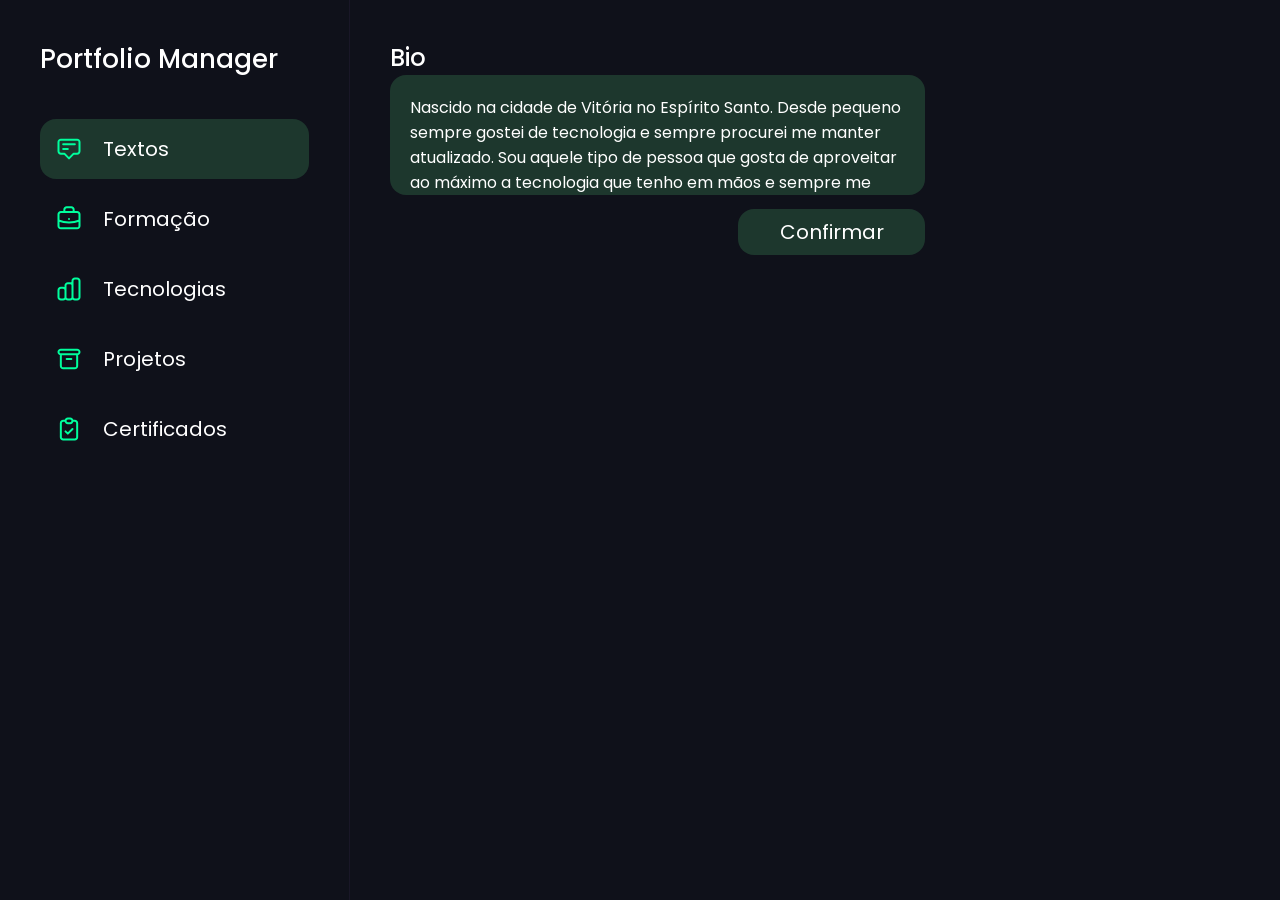
==== portfolioManager/manager.html @ 4bac6d7e "página principal do manager feita" ====
<!DOCTYPE html>
<html lang="pt-br">

<head>
    <meta charset="UTF-8">
    <meta name="viewport" content="width=device-width, initial-scale=1.0">
    <title>Portfolio manager</title>
    <link rel="stylesheet" href="portfolioManager.css">
</head>

<body>
    <div class="container">
        <div class="sidebar">
            <h1>Portfolio Manager</h1>
            <div class="pages">
                <a href="#" id="selected">
                    <img src="icons/AnnotationOutline.svg" alt="">Textos
                </a>
                <a href="pages/formacao.html">
                    <img src="icons/BriefcaseOutline.svg" alt="">Formação
                </a>
                <a href="pages/tecnologias.html">
                    <img src="icons/ChartBarOutline.svg" alt="">Tecnologias
                </a>
                <a href="pages/projetos.html">
                    <img src="icons/ArchiveOutline.svg" alt="">Projetos
                </a>
                <a href="pages/certificados.html">
                    <img src="icons/ClipboardCheckOutline.svg" alt="">Certificados
                </a>
            </div>
        </div>
        <div class="section">
            <h2>Bio</h2>
            <div class="text-change">
                <textarea name=""
                    id="">Nascido na cidade de Vitória no Espírito Santo. Desde pequeno sempre gostei de tecnologia e sempre procurei me manter atualizado. Sou aquele tipo de pessoa que gosta de aproveitar ao máximo a tecnologia que tenho em mãos e sempre me perguntei como as coisas funcionam.</textarea>
                <button>Confirmar</button>
            </div>
        </div>
    </div>
</body>

</html>
---- portfolioManager/portfolioManager.css ----
@import url("https://fonts.googleapis.com/css2?family=Dosis:wght@200..800&family=Poppins:ital,wght@0,100;0,200;0,300;0,400;0,500;0,600;0,700;0,800;0,900;1,100;1,200;1,300;1,400;1,500;1,600;1,700;1,800;1,900&display=swap");
* {
  font-family: "Poppins", sans-serif;
  margin: 0;
  padding: 0;
  box-sizing: border-box;
}

:root {
  --background-color: #0F111A;
  --background-color-green: #1D372D;
  --color-green: #00FF9D;
  --white: #fff;
  --line-color: #191727;
}

body {
  background-color: var(--background-color);
}
body .container {
  max-width: 1000px;
}
body .container h1 {
  font-size: 26px;
  color: var(--white);
  font-weight: 500;
}
body .container .sidebar {
  display: flex;
  flex-direction: column;
  gap: 40px;
  width: 350px;
  position: fixed;
  left: 0;
  height: 100dvh;
  padding: 40px;
  border-right: 1px solid var(--line-color);
}
body .container .sidebar .pages {
  display: flex;
  flex-direction: column;
  gap: 10px;
}
body .container .sidebar .pages a {
  display: flex;
  align-items: center;
  gap: 20px;
  text-decoration: none;
  color: var(--white);
  font-size: 20px;
  padding: 15px;
  border-radius: 16px;
  transition: all 250ms;
  background-color: transparent;
  border: none;
  cursor: pointer;
}
body .container .sidebar .pages #selected {
  background-color: var(--background-color-green);
}
body .container .sidebar .pages a:hover {
  background-color: var(--background-color-green);
}
body .container .section {
  padding: 40px;
  margin-left: 350px;
}
body .container .section h2 {
  color: var(--white);
  font-weight: 500;
}
body .container .section .text-change {
  display: flex;
  flex-direction: column;
  gap: 10px;
  width: 535px;
  height: 180px;
  position: relative;
}
body .container .section .text-change textarea {
  height: 120px;
  padding: 20px;
  resize: none;
  background-color: var(--background-color-green);
  border-radius: 16px;
  border: none;
  outline: none;
  color: var(--white);
  font-size: 16px;
}
body .container .section .text-change ::-webkit-scrollbar {
  display: none;
}
body .container .section .text-change button {
  width: 187px;
  padding: 8px 42px;
  background-color: var(--background-color-green);
  border-radius: 16px;
  border: none;
  color: var(--white);
  font-size: 20px;
  cursor: pointer;
  position: absolute;
  right: 0;
  bottom: 0;
}/*# sourceMappingURL=portfolioManager.css.map */
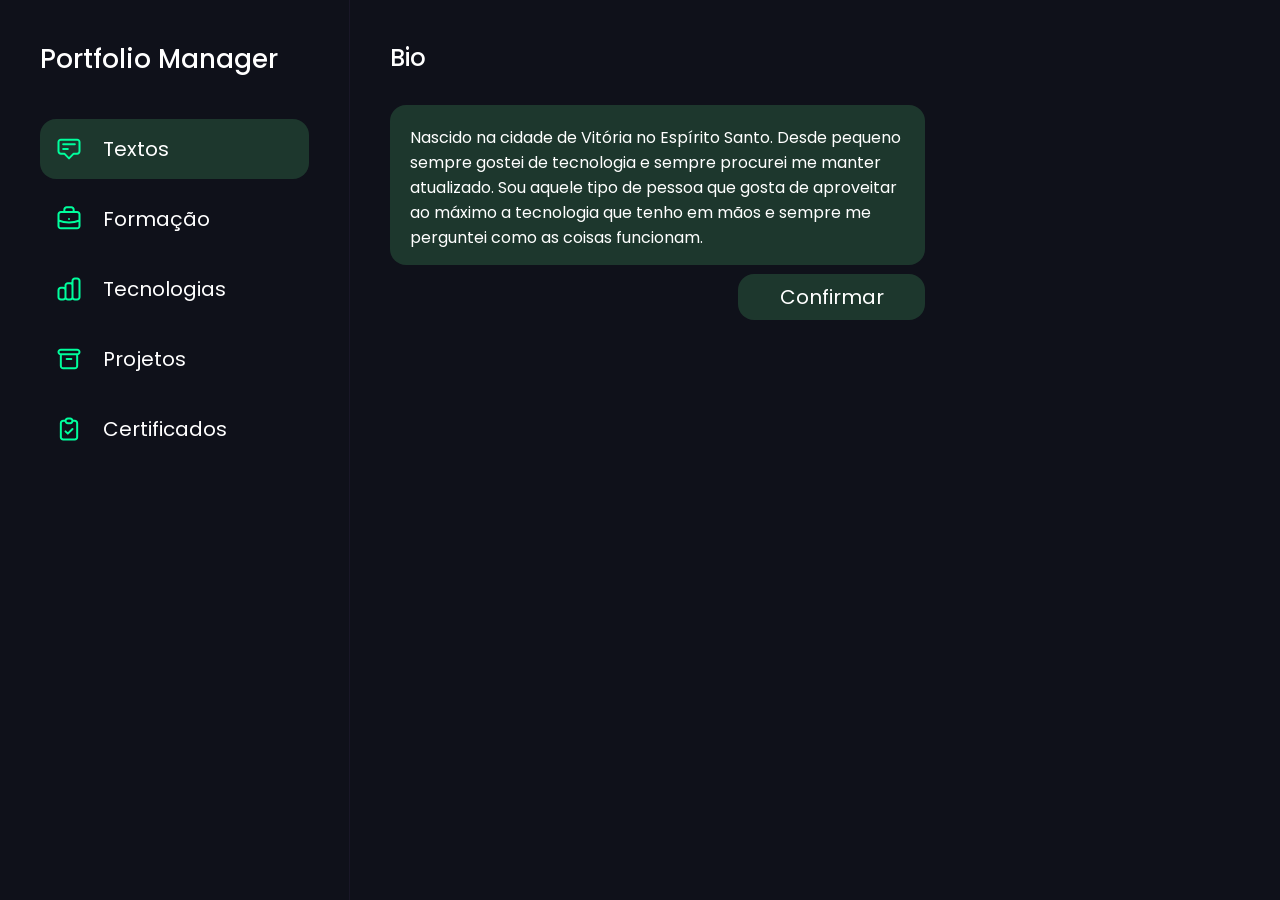
==== commit 1c50ce20: "Criando manager do portfolio" ====
--- a/portfolioManager/manager.html
+++ b/portfolioManager/manager.html
@@ -16,7 +16,7 @@
                 <a href="#" id="selected">
                     <img src="icons/AnnotationOutline.svg" alt="">Textos
                 </a>
-                <a href="pages/formacao.html">
+                <a href="pages/formacao/formacao.html">
                     <img src="icons/BriefcaseOutline.svg" alt="">Formação
                 </a>
                 <a href="pages/tecnologias.html">
--- a/portfolioManager/portfolioManager.css
+++ b/portfolioManager/portfolioManager.css
@@ -62,6 +62,9 @@
   background-color: var(--background-color-green);
 }
 body .container .section {
+  display: flex;
+    flex-direction: column;
+    gap: 30px;
   padding: 40px;
   margin-left: 350px;
 }
@@ -69,38 +72,42 @@
   color: var(--white);
   font-weight: 500;
 }
-body .container .section .text-change {
+
+body .container .section .text-change{
   display: flex;
   flex-direction: column;
+  width: 535px;
+  height: 215px;
   gap: 10px;
-  width: 535px;
-  height: 180px;
   position: relative;
 }
-body .container .section .text-change textarea {
-  height: 120px;
-  padding: 20px;
-  resize: none;
-  background-color: var(--background-color-green);
+
+body .container .section .text-change textarea{
+  height: 160px;
   border-radius: 16px;
   border: none;
-  outline: none;
+  padding: 20px;
   color: var(--white);
   font-size: 16px;
+  background-color: var(--background-color-green);
+  outline: none;
+  resize: none;
 }
-body .container .section .text-change ::-webkit-scrollbar {
-  display: none;
+
+.section .text-change ::-webkit-scrollbar {
+    display: none;
 }
-body .container .section .text-change button {
-  width: 187px;
-  padding: 8px 42px;
-  background-color: var(--background-color-green);
-  border-radius: 16px;
-  border: none;
-  color: var(--white);
-  font-size: 20px;
-  cursor: pointer;
-  position: absolute;
-  right: 0;
-  bottom: 0;
-}/*# sourceMappingURL=portfolioManager.css.map */+
+.section .text-change button {
+    width: 187px;
+    padding: 8px 42px;
+    background-color: var(--background-color-green);
+    border-radius: 16px;
+    border: none;
+    color: var(--white);
+    font-size: 20px;
+    cursor: pointer;
+    position: absolute;
+    right: 0;
+    bottom: 0;
+}
